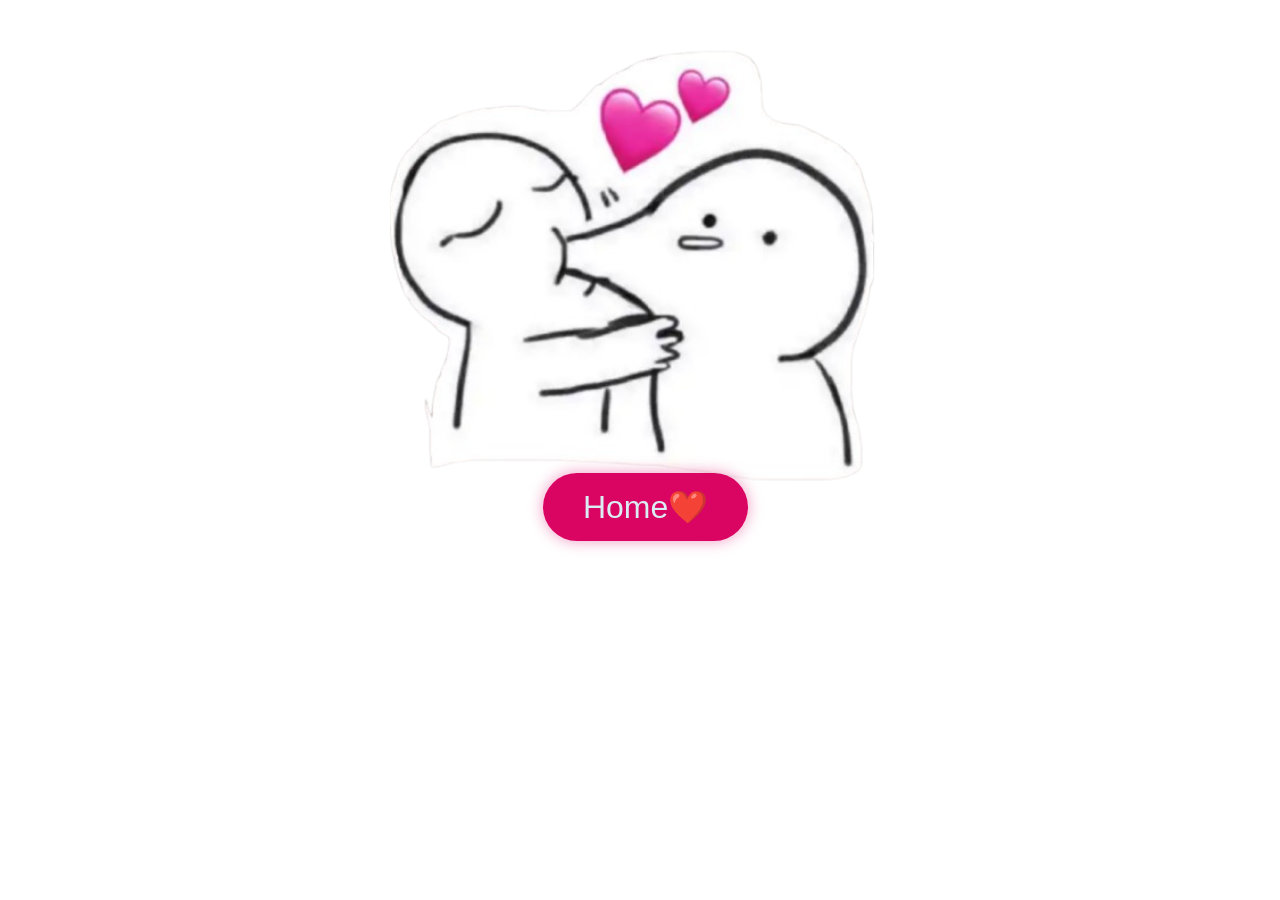
==== redirect2.html @ 8e8fef1c "Update redirect2.html" ====
<!DOCTYPE html>
<html lang="en">
<head>
    <meta charset="UTF-8">
    <title>Molae's Cheer Up Page</title>
    <link rel="icon" href="./Images/Illustration.png">
</head>
<body>
<img style="width: 50%; height: 50%; position: relative; left: 25%; bottom: 40%; padding: 0" src="Images/nom.png" alt="Me + You">
<button class="clicker" onclick="window.location.href='index.html'" style = "
font-family: 'Lobster Two', sans-serif;
    font-weight: 400;
  font-style: normal;
    margin: 0;
    background-color: #DA0463;
    color: #DBEDF3;
    font-size: 2rem;
    padding: 15px 40px;
    border: none;
    border-radius: 50px;
    cursor: pointer;
    box-shadow: 0 0 15px rgba(218, 4, 99, 0.4);
    position: relative;
   right: 08%;
    bottom: 10%;">Home❤️</button>
</body>
</html>
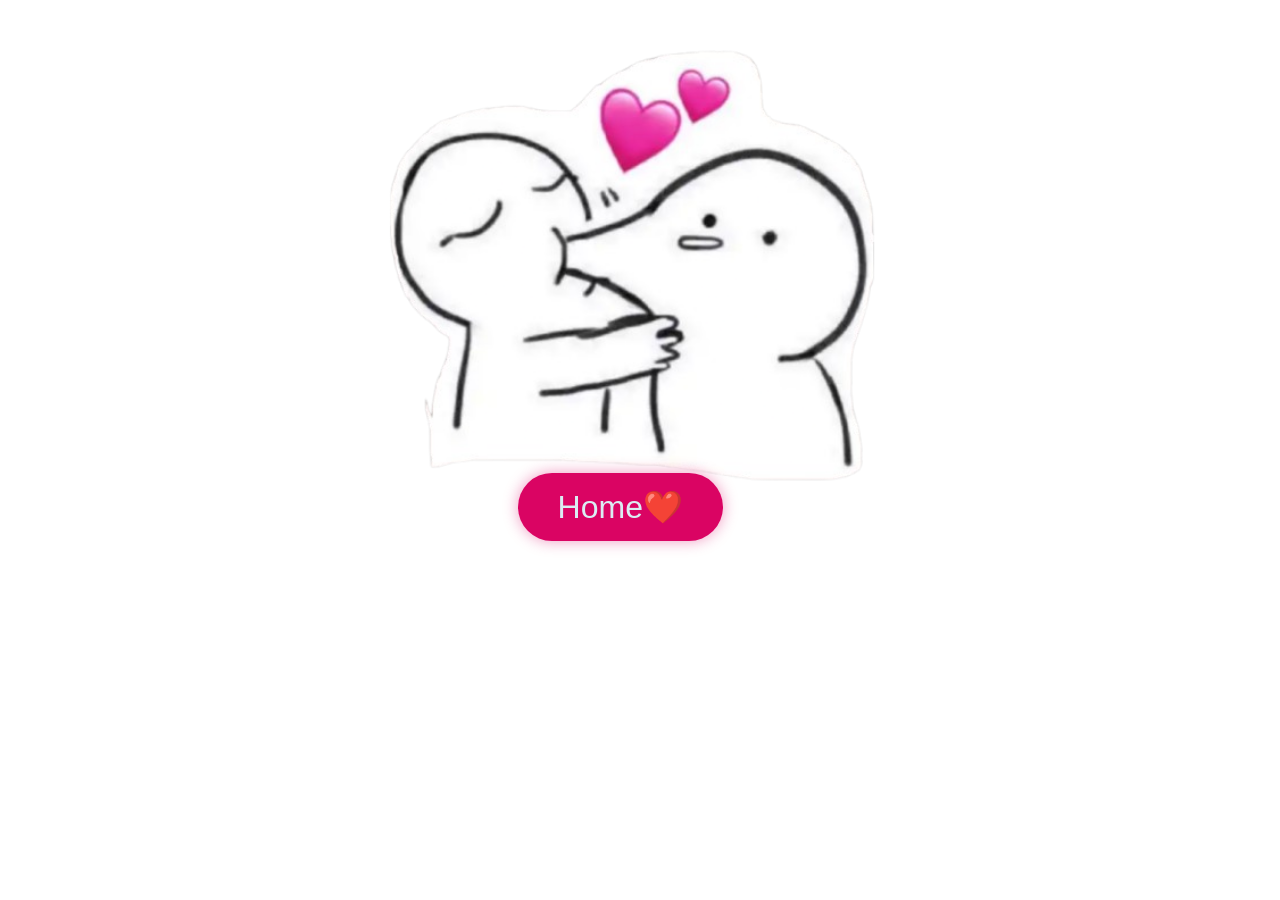
==== commit 17baef5b: "Update redirect2.html" ====
--- a/redirect2.html
+++ b/redirect2.html
@@ -21,7 +21,7 @@
     cursor: pointer;
     box-shadow: 0 0 15px rgba(218, 4, 99, 0.4);
     position: relative;
-   right: 08%;
+   right: 10%;
     bottom: 10%;">Home❤️</button>
 </body>
 </html>
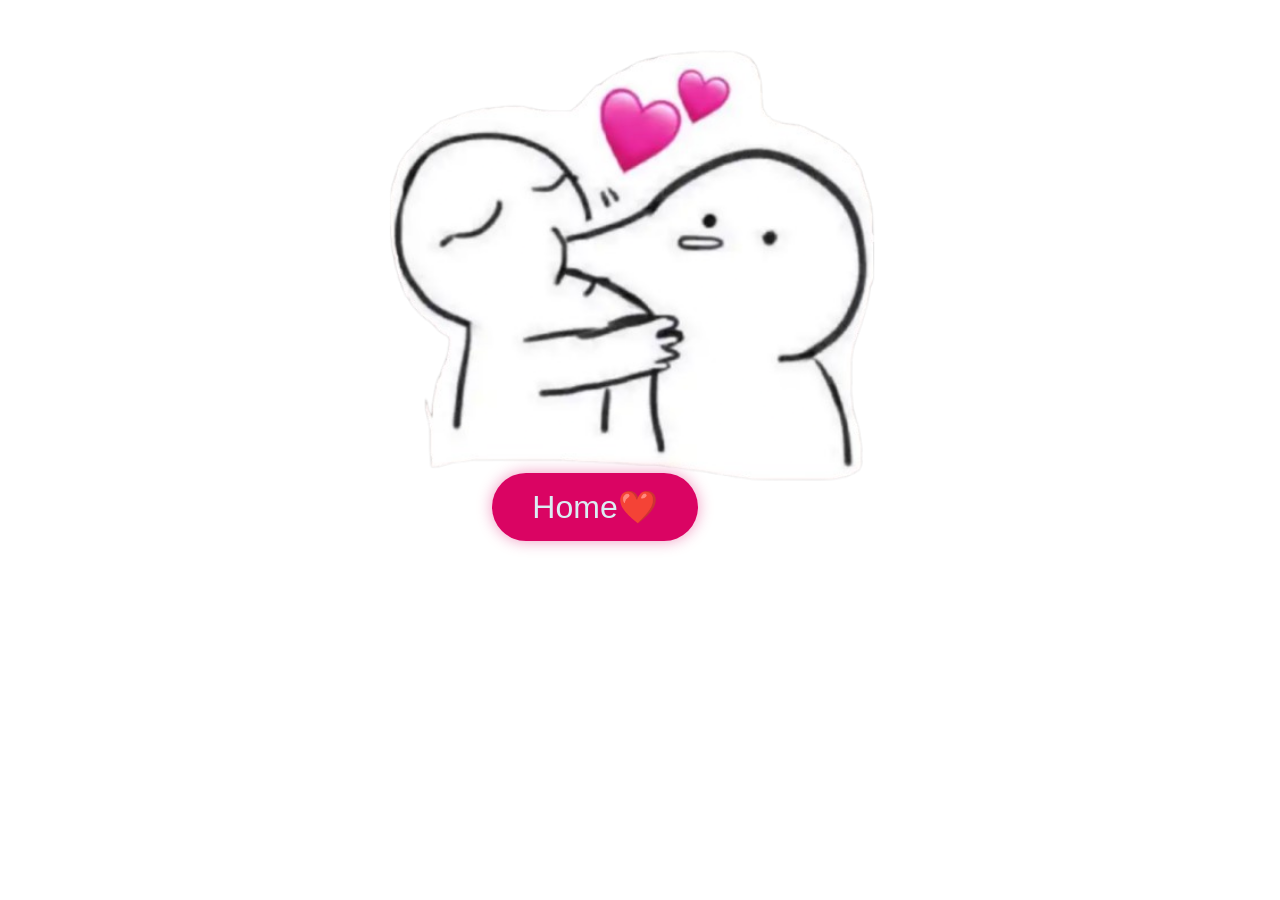
==== commit 7f5d64cf: "Update redirect2.html" ====
--- a/redirect2.html
+++ b/redirect2.html
@@ -21,7 +21,7 @@
     cursor: pointer;
     box-shadow: 0 0 15px rgba(218, 4, 99, 0.4);
     position: relative;
-   right: 10%;
-    bottom: 10%;">Home❤️</button>
+   right: 12%;
+    bottom: 100%;">Home❤️</button>
 </body>
 </html>
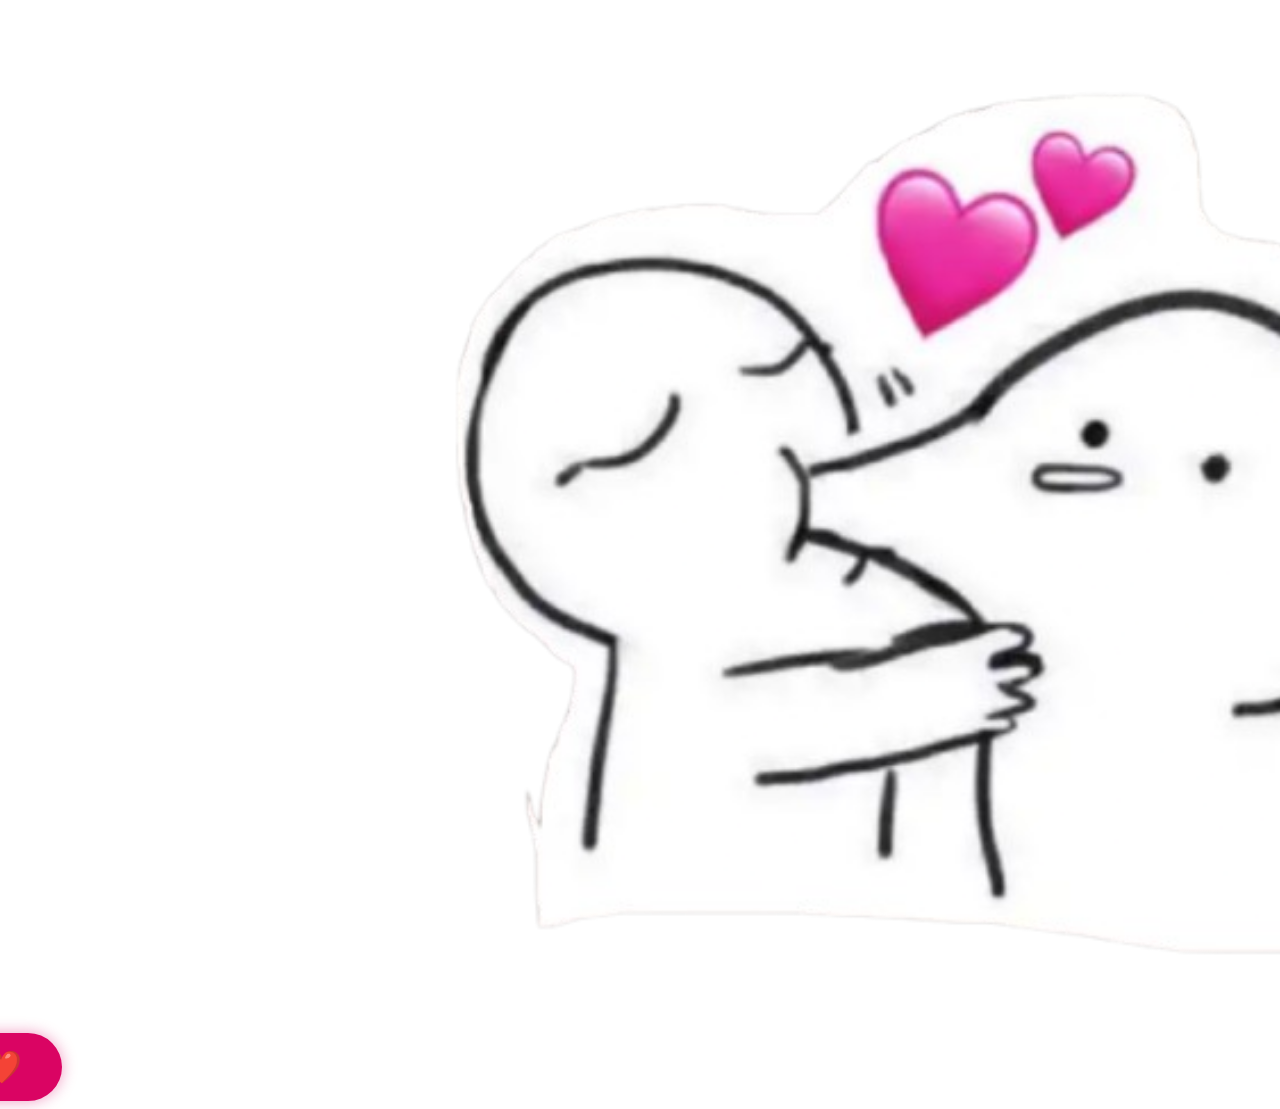
==== commit f2e2fec6: "Update redirect2.html" ====
--- a/redirect2.html
+++ b/redirect2.html
@@ -6,7 +6,7 @@
     <link rel="icon" href="./Images/Illustration.png">
 </head>
 <body>
-<img style="width: 50%; height: 50%; position: relative; left: 25%; bottom: 40%; padding: 0" src="Images/nom.png" alt="Me + You">
+<img style="width: 100%; height: 100%; position: relative; left: 25%; bottom: 40%; padding: 0" src="Images/nom.png" alt="Me + You">
 <button class="clicker" onclick="window.location.href='index.html'" style = "
 font-family: 'Lobster Two', sans-serif;
     font-weight: 400;
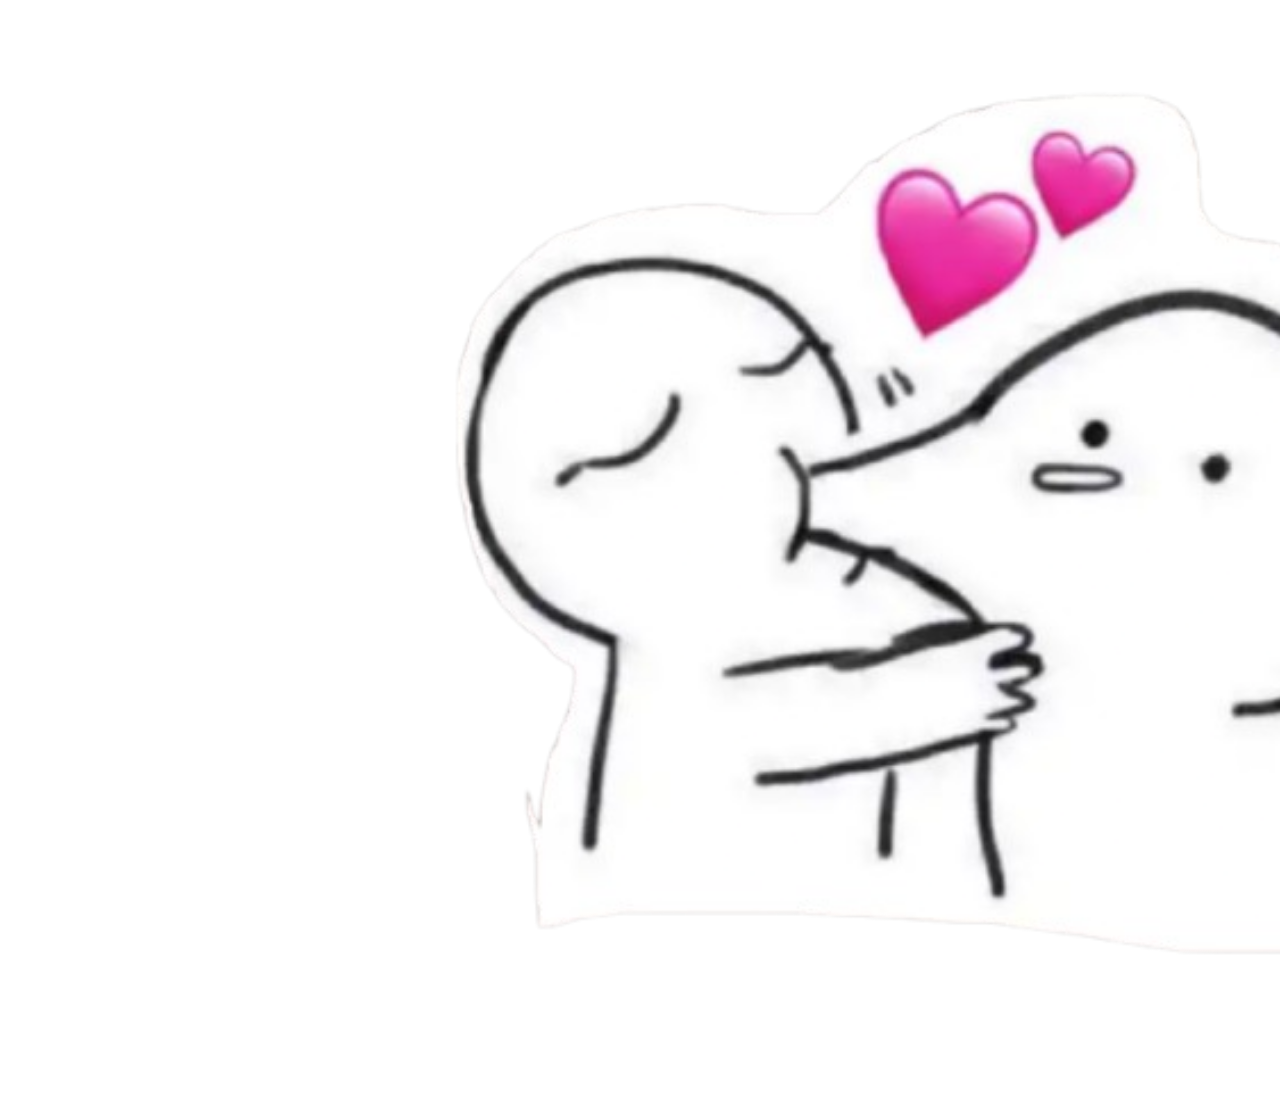
==== commit c580687a: "Update redirect2.html" ====
--- a/redirect2.html
+++ b/redirect2.html
@@ -21,7 +21,7 @@
     cursor: pointer;
     box-shadow: 0 0 15px rgba(218, 4, 99, 0.4);
     position: relative;
-   right: 12%;
+   right: 45%;
     bottom: 100%;">Home❤️</button>
 </body>
 </html>
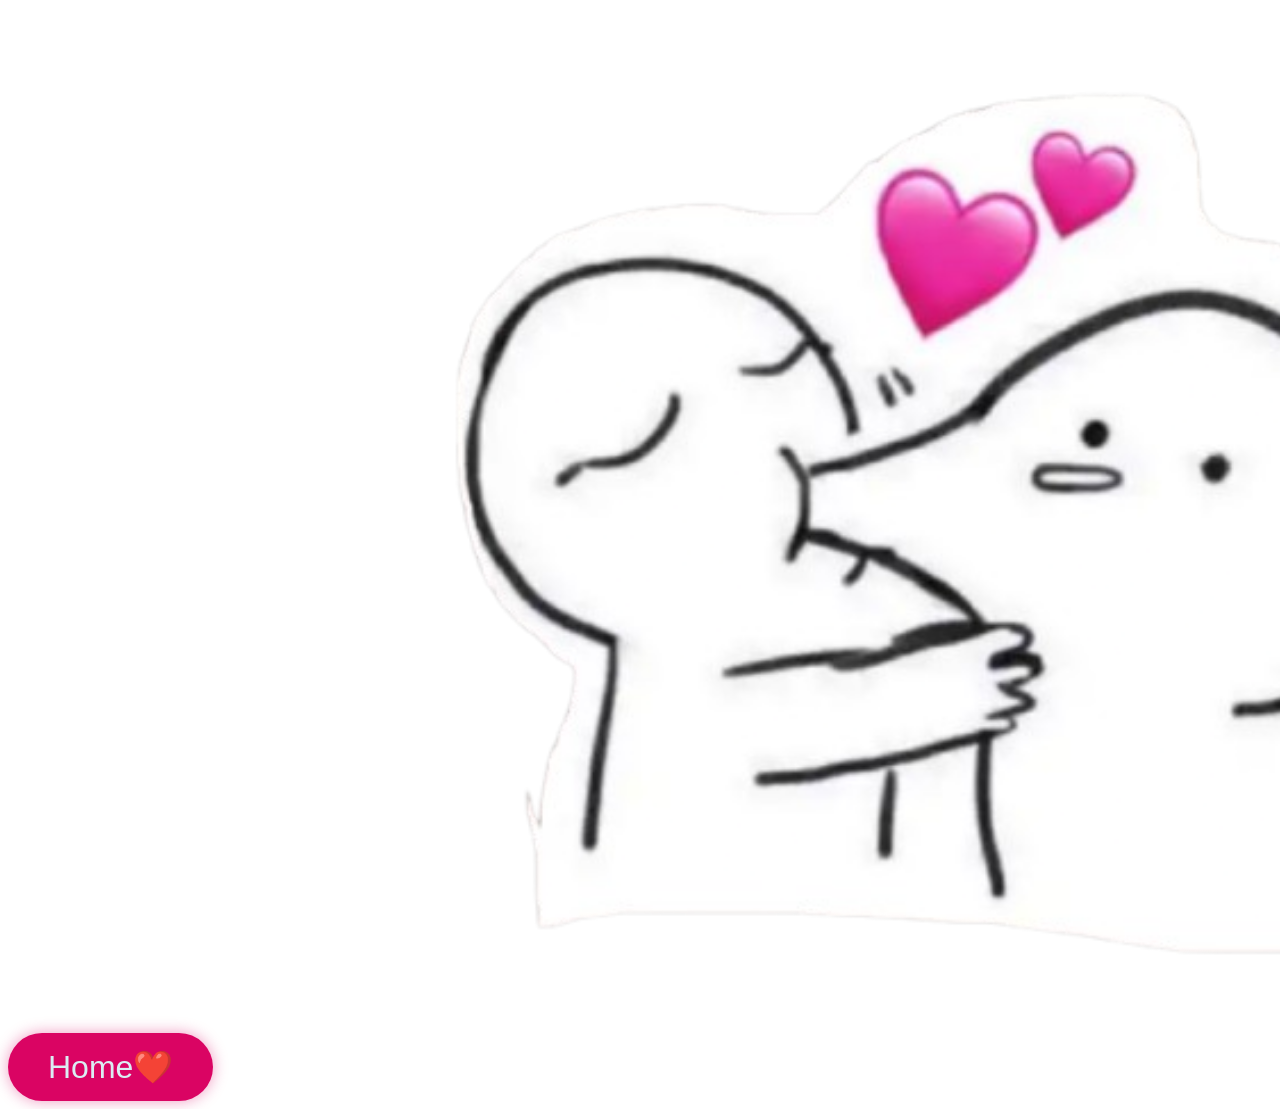
==== commit 7031aa7b: "Update redirect2.html" ====
--- a/redirect2.html
+++ b/redirect2.html
@@ -21,7 +21,7 @@
     cursor: pointer;
     box-shadow: 0 0 15px rgba(218, 4, 99, 0.4);
     position: relative;
-   right: 45%;
+   right: 0;
     bottom: 100%;">Home❤️</button>
 </body>
 </html>
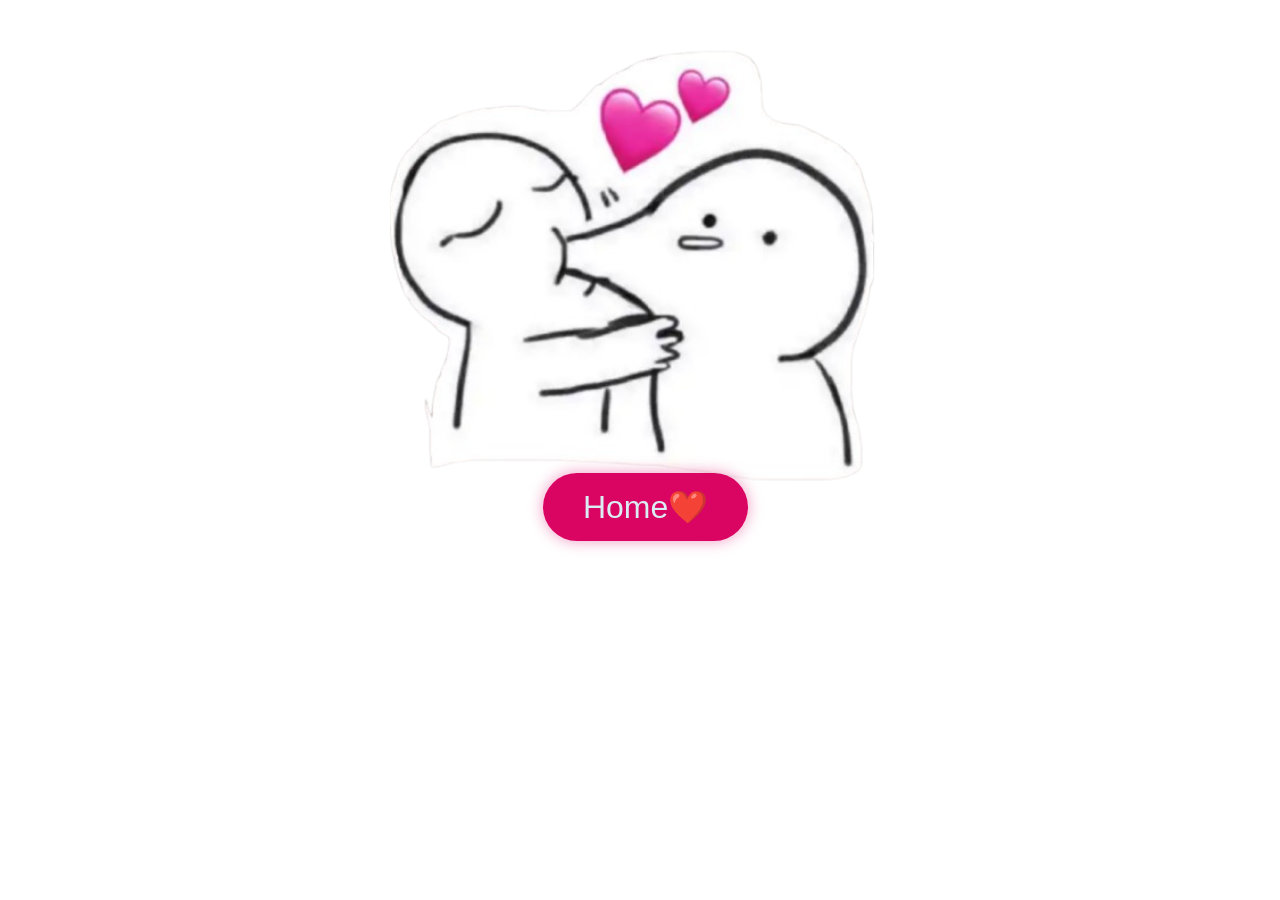
==== commit 6e5b178c: "Update redirect2.html" ====
--- a/redirect2.html
+++ b/redirect2.html
@@ -6,7 +6,7 @@
     <link rel="icon" href="./Images/Illustration.png">
 </head>
 <body>
-<img style="width: 100%; height: 100%; position: relative; left: 25%; bottom: 40%; padding: 0" src="Images/nom.png" alt="Me + You">
+<img style="width: 50%; height: 50%; position: relative; left: 25%; bottom: 40%; padding: 0" src="Images/nom.png" alt="Me + You">
 <button class="clicker" onclick="window.location.href='index.html'" style = "
 font-family: 'Lobster Two', sans-serif;
     font-weight: 400;
@@ -21,7 +21,7 @@
     cursor: pointer;
     box-shadow: 0 0 15px rgba(218, 4, 99, 0.4);
     position: relative;
-   right: 0;
-    bottom: 100%;">Home❤️</button>
+   right: 08%;
+    bottom: 10%;">Home❤️</button>
 </body>
 </html>
